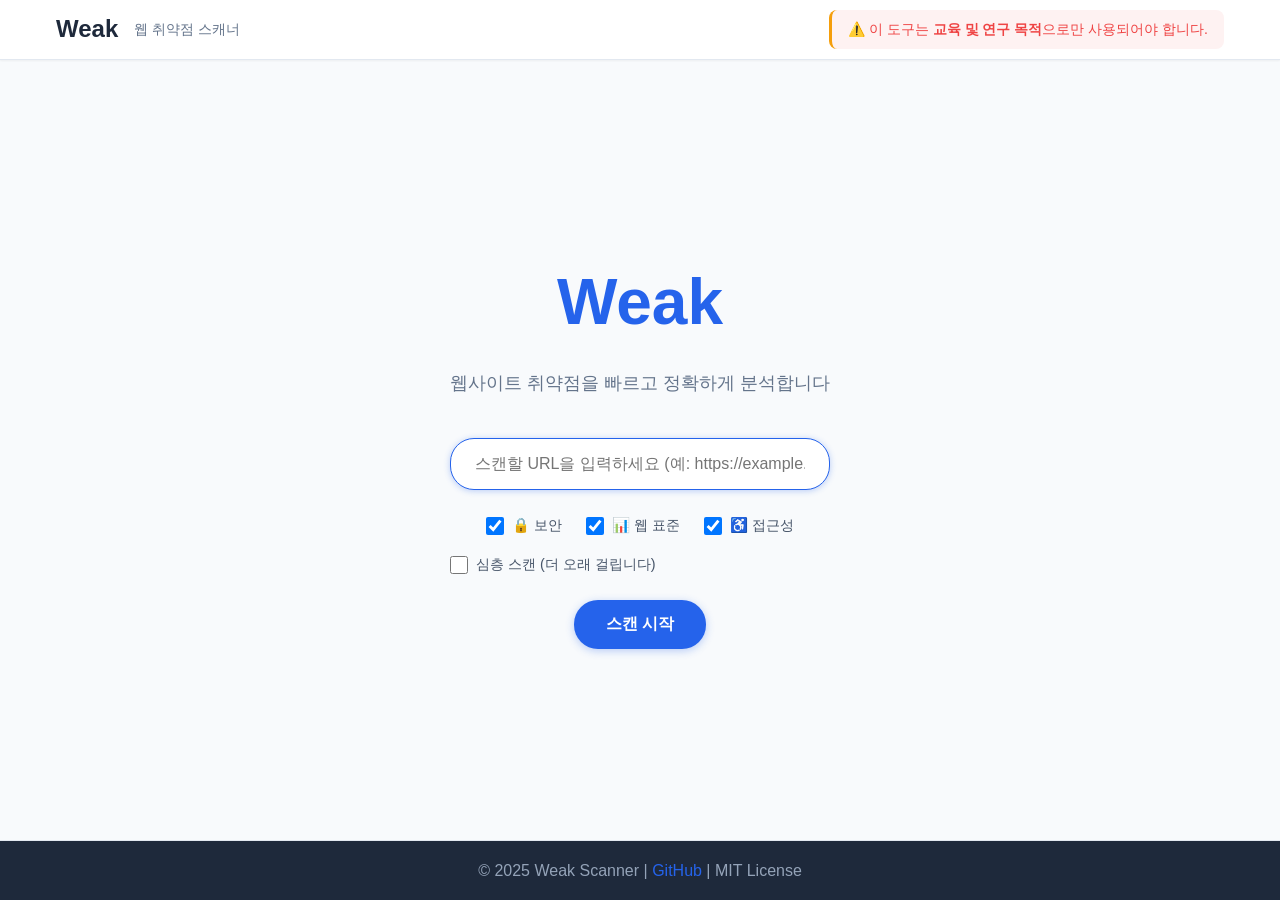
==== templates/scanner/input.html @ f23d71c1 "feat: SPA를 2개 독립 페이지로 분리 - 메인 페이지 (/) : URL 입력 및 스캔 옵션 설정 - 결과 페이지 (/{UUID}/) : 스캔 결과 표시 (진행중/완료) - " ====
<!DOCTYPE html>
<html lang="ko">
<head>
    <meta charset="UTF-8">
    <meta name="viewport" content="width=device-width, initial-scale=1.0">
    <meta name="description" content="Weak - 웹 취약점 스캐너. URL을 입력하여 보안, 웹 표준, 접근성을 분석합니다.">
    <title>Weak - 웹 취약점 스캐너</title>

    <!-- CSS -->
    <link rel="stylesheet" href="/static/css/base.css">
    <link rel="stylesheet" href="/static/css/scanner.css">
    <link rel="stylesheet" href="/static/css/wizard.css">
</head>
<body>
    <!-- Header -->
    <header class="header">
        <div class="container header-container">
            <div class="header-left">
                <h1 class="logo">Weak</h1>
                <p class="tagline">웹 취약점 스캐너</p>
            </div>
            <div class="header-right">
                <div class="header-notice">
                    ⚠️ 이 도구는 <strong>교육 및 연구 목적</strong>으로만 사용되어야 합니다.
                </div>
            </div>
        </div>
    </header>

    <!-- Main Content -->
    <main class="main">
        <div class="step1-container">
            <div class="step1-logo">Weak</div>
            <div class="step1-tagline">웹사이트 취약점을 빠르고 정확하게 분석합니다</div>

            <form id="scanForm" class="step1-form">
                <input
                    type="url"
                    id="urlInput"
                    name="url"
                    placeholder="스캔할 URL을 입력하세요 (예: https://example.com)"
                    required
                    pattern="https?://.+"
                    class="step1-url-input"
                >

                <div class="step1-options">
                    <label class="step1-checkbox">
                        <input type="checkbox" name="scan_types" value="security" checked>
                        <span>🔒 보안</span>
                    </label>
                    <label class="step1-checkbox">
                        <input type="checkbox" name="scan_types" value="standards" checked>
                        <span>📊 웹 표준</span>
                    </label>
                    <label class="step1-checkbox">
                        <input type="checkbox" name="scan_types" value="accessibility" checked>
                        <span>♿ 접근성</span>
                    </label>
                </div>

                <div class="step1-advanced">
                    <label class="step1-checkbox">
                        <input type="checkbox" name="deep_scan" id="deepScan">
                        <span>심층 스캔 (더 오래 걸립니다)</span>
                    </label>
                </div>

                <button type="submit" class="step1-submit" id="scanBtn">
                    스캔 시작
                </button>
            </form>

            <!-- Loading overlay -->
            <div id="loadingOverlay" class="loading-overlay" style="display: none;">
                <div class="loading-spinner"></div>
                <div class="loading-text">스캔을 시작하고 있습니다...</div>
            </div>
        </div>
    </main>

    <!-- Footer -->
    <footer class="footer">
        <div class="container">
            <p>&copy; 2025 Weak Scanner | <a href="https://github.com/opJay/weak" target="_blank">GitHub</a> | MIT License</p>
        </div>
    </footer>

    <!-- JavaScript -->
    <script src="/static/js/input.js"></script>
</body>
</html>
---- static/css/base.css ----
/* Reset and Base Styles */
* {
    margin: 0;
    padding: 0;
    box-sizing: border-box;
}

:root {
    /* Colors */
    --primary-color: #2563eb;
    --primary-hover: #1d4ed8;
    --secondary-color: #64748b;
    --success-color: #22c55e;
    --warning-color: #f59e0b;
    --danger-color: #ef4444;
    --info-color: #3b82f6;

    /* Backgrounds */
    --bg-primary: #ffffff;
    --bg-secondary: #f8fafc;
    --bg-card: #ffffff;
    --bg-hover: #f1f5f9;

    /* Text */
    --text-primary: #0f172a;
    --text-secondary: #475569;
    --text-muted: #94a3b8;

    /* Borders */
    --border-color: #e2e8f0;
    --border-radius: 8px;
    --border-radius-lg: 12px;

    /* Shadows */
    --shadow-sm: 0 1px 2px 0 rgba(0, 0, 0, 0.05);
    --shadow-md: 0 4px 6px -1px rgba(0, 0, 0, 0.1);
    --shadow-lg: 0 10px 15px -3px rgba(0, 0, 0, 0.1);

    /* Spacing */
    --spacing-xs: 0.5rem;
    --spacing-sm: 1rem;
    --spacing-md: 1.5rem;
    --spacing-lg: 2rem;
    --spacing-xl: 3rem;
}

body {
    font-family: -apple-system, BlinkMacSystemFont, 'Segoe UI', 'Roboto', 'Helvetica', 'Arial', sans-serif;
    line-height: 1.6;
    color: var(--text-primary);
    background-color: var(--bg-secondary);
    min-height: 100vh;
    display: flex;
    flex-direction: column;
}

/* Container */
.container {
    max-width: 1200px;
    margin: 0 auto;
    padding: 0 var(--spacing-md);
}

/* Header */
.header {
    background-color: var(--bg-primary);
    border-bottom: 1px solid var(--border-color);
    height: 60px;
    box-shadow: var(--shadow-sm);
    display: flex;
    align-items: center;
}

.header-container {
    display: flex;
    justify-content: space-between;
    align-items: center;
    width: 100%;
    height: 100%;
}

.header-left {
    display: flex;
    align-items: center;
    gap: var(--spacing-md);
}

.logo {
    font-size: 1.5rem;
    font-weight: 700;
    color: var(--primary-color);
    margin: 0;
}

.tagline {
    color: var(--text-secondary);
    font-size: 0.875rem;
    margin: 0;
}

.header-right {
    display: flex;
    align-items: center;
}

.header-notice {
    background-color: #fef3c7;
    color: #92400e;
    padding: 0.5rem 1rem;
    border-radius: var(--border-radius);
    font-size: 0.875rem;
    border-left: 3px solid var(--warning-color);
    white-space: nowrap;
}

/* Main */
.main {
    flex: 1;
}

/* Card */
.card {
    background-color: var(--bg-card);
    border-radius: var(--border-radius-lg);
    padding: var(--spacing-lg);
    box-shadow: var(--shadow-md);
    margin-bottom: var(--spacing-lg);
}

.card h2 {
    font-size: 1.5rem;
    margin-bottom: var(--spacing-md);
    color: var(--text-primary);
}

/* Notice */
.notice {
    padding: var(--spacing-md);
    border-radius: var(--border-radius);
    margin-bottom: var(--spacing-lg);
    border-left: 4px solid;
}

.notice h3 {
    margin-bottom: var(--spacing-sm);
    font-size: 1.1rem;
}

.warning-notice {
    background-color: #fef3c7;
    border-color: var(--warning-color);
    color: #92400e;
}

/* Buttons */
.btn {
    display: inline-block;
    padding: 0.75rem 1.5rem;
    font-size: 1rem;
    font-weight: 600;
    text-align: center;
    text-decoration: none;
    border: none;
    border-radius: var(--border-radius);
    cursor: pointer;
    transition: all 0.2s ease;
    font-family: inherit;
}

.btn:disabled {
    opacity: 0.6;
    cursor: not-allowed;
}

.btn-primary {
    background-color: var(--primary-color);
    color: white;
}

.btn-primary:hover:not(:disabled) {
    background-color: var(--primary-hover);
    transform: translateY(-1px);
    box-shadow: var(--shadow-md);
}

.btn-secondary {
    background-color: var(--secondary-color);
    color: white;
}

.btn-secondary:hover:not(:disabled) {
    background-color: #475569;
    transform: translateY(-1px);
}

/* Badge */
.badge {
    display: inline-block;
    padding: 0.25rem 0.75rem;
    font-size: 0.875rem;
    font-weight: 600;
    border-radius: 9999px;
    text-transform: uppercase;
}

.badge-success {
    background-color: #d1fae5;
    color: #065f46;
}

.badge-warning {
    background-color: #fed7aa;
    color: #92400e;
}

.badge-danger {
    background-color: #fee2e2;
    color: #991b1b;
}

.badge-info {
    background-color: #dbeafe;
    color: #1e40af;
}

/* Footer */
.footer {
    background-color: var(--bg-primary);
    border-top: 1px solid var(--border-color);
    padding: var(--spacing-lg) 0;
    text-align: center;
    color: var(--text-secondary);
    margin-top: auto;
}

.footer p {
    margin: var(--spacing-xs) 0;
}

.footer a {
    color: var(--primary-color);
    text-decoration: none;
}

.footer a:hover {
    text-decoration: underline;
}

/* Utility Classes */
.text-center {
    text-align: center;
}

.text-muted {
    color: var(--text-muted);
}

.mt-1 { margin-top: var(--spacing-xs); }
.mt-2 { margin-top: var(--spacing-sm); }
.mt-3 { margin-top: var(--spacing-md); }
.mt-4 { margin-top: var(--spacing-lg); }

.mb-1 { margin-bottom: var(--spacing-xs); }
.mb-2 { margin-bottom: var(--spacing-sm); }
.mb-3 { margin-bottom: var(--spacing-md); }
.mb-4 { margin-bottom: var(--spacing-lg); }

/* Responsive */
@media (max-width: 768px) {
    .container {
        padding: 0 var(--spacing-sm);
    }

    .header {
        height: auto;
        min-height: 60px;
        padding: var(--spacing-sm) 0;
    }

    .header-container {
        flex-direction: column;
        align-items: flex-start;
        gap: var(--spacing-xs);
    }

    .header-left {
        gap: var(--spacing-sm);
    }

    .logo {
        font-size: 1.25rem;
    }

    .tagline {
        font-size: 0.75rem;
    }

    .header-right {
        width: 100%;
    }

    .header-notice {
        width: 100%;
        font-size: 0.75rem;
        padding: 0.375rem 0.75rem;
        white-space: normal;
    }

    .card {
        padding: var(--spacing-md);
    }
}
---- static/css/scanner.css ----
/* Scanner Specific Styles */

/* Scan Form */
.scan-form {
    max-width: 600px;
}

.form-group {
    margin-bottom: var(--spacing-md);
}

.form-group label {
    display: block;
    margin-bottom: var(--spacing-xs);
    font-weight: 600;
    color: var(--text-primary);
}

.form-group input[type="url"],
.form-group input[type="text"] {
    width: 100%;
    padding: 0.75rem 1rem;
    font-size: 1rem;
    border: 2px solid var(--border-color);
    border-radius: var(--border-radius);
    transition: border-color 0.2s ease;
    font-family: inherit;
}

.form-group input:focus {
    outline: none;
    border-color: var(--primary-color);
}

.checkbox-group {
    display: flex;
    flex-direction: column;
    gap: var(--spacing-xs);
}

.checkbox-label {
    display: flex;
    align-items: center;
    cursor: pointer;
    padding: var(--spacing-xs);
    border-radius: var(--border-radius);
    transition: background-color 0.2s ease;
}

.checkbox-label:hover {
    background-color: var(--bg-hover);
}

.checkbox-label input[type="checkbox"] {
    width: 1.25rem;
    height: 1.25rem;
    margin-right: var(--spacing-xs);
    cursor: pointer;
}

.checkbox-label span {
    font-size: 0.95rem;
}

/* Progress Section */
.progress-bar {
    width: 100%;
    height: 24px;
    background-color: var(--bg-secondary);
    border-radius: 12px;
    overflow: hidden;
    margin-bottom: var(--spacing-sm);
}

.progress-fill {
    height: 100%;
    background: linear-gradient(90deg, var(--primary-color), var(--info-color));
    transition: width 0.5s ease;
    display: flex;
    align-items: center;
    justify-content: flex-end;
    padding-right: var(--spacing-xs);
    color: white;
    font-weight: 600;
    font-size: 0.875rem;
}

.progress-text {
    text-align: center;
    font-size: 1.25rem;
    font-weight: 600;
    color: var(--primary-color);
    margin-bottom: var(--spacing-sm);
}

.scan-status {
    text-align: center;
    color: var(--text-secondary);
    font-style: italic;
}

/* Results Section */
.results-summary {
    background-color: var(--bg-secondary);
    padding: var(--spacing-md);
    border-radius: var(--border-radius);
    margin-bottom: var(--spacing-lg);
}

.summary-item {
    display: flex;
    margin-bottom: var(--spacing-xs);
}

.summary-item:last-child {
    margin-bottom: 0;
}

.summary-item .label {
    font-weight: 600;
    margin-right: var(--spacing-xs);
    color: var(--text-secondary);
    min-width: 100px;
}

.summary-item .value {
    color: var(--text-primary);
    word-break: break-all;
}

/* Tabs */
.tabs {
    display: flex;
    gap: var(--spacing-xs);
    border-bottom: 2px solid var(--border-color);
    margin-bottom: var(--spacing-lg);
    overflow-x: auto;
}

.tab-btn {
    padding: var(--spacing-sm) var(--spacing-md);
    background: none;
    border: none;
    font-size: 1rem;
    font-weight: 600;
    color: var(--text-secondary);
    cursor: pointer;
    border-bottom: 3px solid transparent;
    margin-bottom: -2px;
    transition: all 0.2s ease;
    white-space: nowrap;
}

.tab-btn:hover {
    color: var(--primary-color);
}

.tab-btn.active {
    color: var(--primary-color);
    border-bottom-color: var(--primary-color);
}

.tab-content {
    min-height: 300px;
}

.tab-pane {
    display: none;
}

.tab-pane.active {
    display: block;
}

/* Score Section */
.score-section {
    max-width: 400px;
    margin: 0 auto var(--spacing-lg);
    padding: var(--spacing-lg);
}

/* Details Section */
.details-section {
    background-color: var(--bg-secondary);
    padding: var(--spacing-md);
    border-radius: var(--border-radius);
}

.detail-item {
    padding: var(--spacing-sm);
    border-bottom: 1px solid var(--border-color);
}

.detail-item:last-child {
    border-bottom: none;
}

.detail-header {
    display: flex;
    justify-content: space-between;
    align-items: center;
    margin-bottom: var(--spacing-xs);
}

.detail-title {
    font-weight: 600;
    color: var(--text-primary);
}

.detail-description {
    color: var(--text-secondary);
    font-size: 0.9rem;
    margin-bottom: var(--spacing-xs);
}

.detail-recommendation {
    background-color: #e0f2fe;
    padding: var(--spacing-xs) var(--spacing-sm);
    border-radius: var(--border-radius);
    font-size: 0.9rem;
    color: #075985;
    margin-top: var(--spacing-xs);
}

/* Vulnerabilities List */
.vulnerabilities-list {
    display: flex;
    flex-direction: column;
    gap: var(--spacing-md);
}

.vulnerability-card {
    border: 1px solid var(--border-color);
    border-radius: var(--border-radius);
    padding: var(--spacing-md);
    transition: box-shadow 0.2s ease;
}

.vulnerability-card:hover {
    box-shadow: var(--shadow-md);
}

.vulnerability-header {
    display: flex;
    justify-content: space-between;
    align-items: start;
    margin-bottom: var(--spacing-sm);
}

.vulnerability-title {
    font-size: 1.1rem;
    font-weight: 600;
    color: var(--text-primary);
    flex: 1;
}

.vulnerability-severity {
    margin-left: var(--spacing-sm);
}

.vulnerability-severity.critical {
    background-color: #fee2e2;
    color: #991b1b;
}

.vulnerability-severity.high {
    background-color: #fed7aa;
    color: #92400e;
}

.vulnerability-severity.medium {
    background-color: #fef3c7;
    color: #78350f;
}

.vulnerability-severity.low {
    background-color: #dbeafe;
    color: #1e40af;
}

.vulnerability-meta {
    display: flex;
    gap: var(--spacing-md);
    margin-bottom: var(--spacing-sm);
    flex-wrap: wrap;
}

.vulnerability-meta-item {
    font-size: 0.9rem;
    color: var(--text-secondary);
}

.vulnerability-meta-item strong {
    color: var(--text-primary);
}

.vulnerability-description {
    margin-bottom: var(--spacing-sm);
    color: var(--text-primary);
}

.vulnerability-affected {
    background-color: var(--bg-secondary);
    padding: var(--spacing-xs) var(--spacing-sm);
    border-radius: var(--border-radius);
    font-size: 0.9rem;
    color: var(--text-secondary);
    margin-bottom: var(--spacing-sm);
    word-break: break-all;
}

.vulnerability-evidence {
    background-color: #1e293b;
    color: #e2e8f0;
    padding: var(--spacing-sm);
    border-radius: var(--border-radius);
    font-family: 'Courier New', monospace;
    font-size: 0.85rem;
    overflow-x: auto;
    margin-bottom: var(--spacing-sm);
}

.vulnerability-recommendation {
    background-color: #d1fae5;
    padding: var(--spacing-sm);
    border-radius: var(--border-radius);
    font-size: 0.9rem;
    color: #065f46;
}

.no-vulnerabilities {
    text-align: center;
    padding: var(--spacing-xl);
    color: var(--text-muted);
}

.no-vulnerabilities-icon {
    font-size: 3rem;
    margin-bottom: var(--spacing-md);
}

/* Security Headers List */
.headers-list {
    display: flex;
    flex-direction: column;
    gap: var(--spacing-sm);
}

.header-item {
    display: flex;
    justify-content: space-between;
    align-items: center;
    padding: var(--spacing-sm);
    background-color: var(--bg-primary);
    border-radius: var(--border-radius);
}

.header-name {
    font-weight: 600;
    color: var(--text-primary);
}

.header-status {
    display: flex;
    align-items: center;
    gap: var(--spacing-xs);
}

.status-icon {
    width: 20px;
    height: 20px;
    border-radius: 50%;
}

.status-icon.present {
    background-color: var(--success-color);
}

.status-icon.missing {
    background-color: var(--danger-color);
}

/* SEO Issues */
.seo-issues {
    display: flex;
    flex-direction: column;
    gap: var(--spacing-sm);
}

.seo-issue {
    display: flex;
    align-items: start;
    padding: var(--spacing-sm);
    background-color: var(--bg-primary);
    border-radius: var(--border-radius);
    border-left: 4px solid;
}

.seo-issue.high {
    border-color: var(--danger-color);
}

.seo-issue.medium {
    border-color: var(--warning-color);
}

.seo-issue.low {
    border-color: var(--info-color);
}

.seo-issue-message {
    flex: 1;
}

/* Loading Spinner */
.spinner {
    display: inline-block;
    width: 20px;
    height: 20px;
    border: 3px solid rgba(255, 255, 255, 0.3);
    border-radius: 50%;
    border-top-color: white;
    animation: spin 0.8s linear infinite;
}

@keyframes spin {
    to { transform: rotate(360deg); }
}

/* Responsive */
@media (max-width: 768px) {
    .tabs {
        gap: 0;
    }

    .tab-btn {
        padding: var(--spacing-sm);
        font-size: 0.9rem;
    }

    .vulnerability-header {
        flex-direction: column;
        gap: var(--spacing-xs);
    }

    .vulnerability-severity {
        margin-left: 0;
    }

    .score-section {
        padding: var(--spacing-sm);
    }
}

/* Detailed Test Results Styles */
.step3-test-item {
    border: 1px solid var(--border-color);
    border-radius: var(--border-radius);
    overflow: hidden;
    background-color: var(--bg-primary);
}

.step3-test-header {
    display: flex;
    align-items: center;
    padding: var(--spacing-xs);
    cursor: pointer;
    transition: background-color 0.2s ease;
}

.step3-test-header:hover {
    background-color: var(--bg-hover);
}

/* Test item inner elements */
.step3-test-status {
    display: flex;
    align-items: center;
    justify-content: center;
    width: 24px;
    height: 24px;
    margin-right: 1rem;
    font-size: 1.125rem;
}

.step3-test-name {
    flex: 1;
    font-size: 0.95rem;
    font-weight: 500;
    color: var(--text-primary);
    text-align: left;
}

.step3-test-result {
    display: flex;
    align-items: center;
    gap: 0.5rem;
    font-size: 0.875rem;
}

.step3-test-badge {
    padding: 0.25rem 0.75rem;
    border-radius: 12px;
    font-weight: 600;
    font-size: 0.75rem;
}

.step3-test-badge.pass {
    background: #d1fae5;
    color: #065f46;
}

.step3-test-badge.warning {
    background: #fed7aa;
    color: #92400e;
}

.step3-test-badge.fail {
    background: #fee2e2;
    color: #991b1b;
}

.step3-test-badge.info {
    background: #dbeafe;
    color: #1e40af;
}

.step3-expand-icon {
    display: inline-block;
    margin-left: 0.5rem;
    font-size: 0.75rem;
    color: var(--text-secondary);
    transition: transform 0.2s ease;
}

.step3-test-details {
    background-color: var(--bg-secondary);
    border-top: 1px solid var(--border-color);
}

.step3-details-content {
    padding: var(--spacing-xs);
}

.step3-detail-item {
    padding: var(--spacing-sm);
    background-color: var(--bg-primary);
    border-radius: var(--border-radius);
    margin-bottom: var(--spacing-xs);
    border: 1px solid var(--border-color);
}

.step3-detail-item:last-child {
    margin-bottom: 0;
}

.step3-detail-header {
    display: flex;
    align-items: center;
    gap: var(--spacing-xs);
    flex-wrap: wrap;
}

.step3-severity-badge {
    padding: 2px 8px;
    border-radius: 4px;
    font-size: 0.75rem;
    font-weight: 600;
    text-transform: uppercase;
}

.step3-severity-badge.critical {
    background-color: #fee2e2;
    color: #dc2626;
}

.step3-severity-badge.high {
    background-color: #fed7aa;
    color: #ea580c;
}

.step3-severity-badge.medium {
    background-color: #fef3c7;
    color: #d97706;
}

.step3-severity-badge.low {
    background-color: #dbeafe;
    color: #2563eb;
}

.step3-severity-badge.info {
    background-color: #e0e7ff;
    color: #6366f1;
}

.step3-severity-badge.success {
    background-color: #d1fae5;
    color: #059669;
}

.step3-wcag-badge {
    padding: 2px 6px;
    background-color: #f3f4f6;
    color: #4b5563;
    border-radius: 3px;
    font-size: 0.7rem;
    font-weight: 500;
}

.step3-detail-desc {
    color: var(--text-primary);
    margin-top: var(--spacing-xs);
    line-height: 1.5;
    text-align: left;
}

.step3-detail-location {
    font-size: 0.875rem;
    color: var(--text-secondary);
    margin-bottom: var(--spacing-xs);
}

.step3-detail-location code {
    background-color: var(--bg-hover);
    padding: 2px 6px;
    border-radius: 3px;
    font-family: 'Courier New', monospace;
    font-size: 0.85rem;
}

.step3-detail-param {
    font-size: 0.875rem;
    color: var(--text-secondary);
    margin-bottom: var(--spacing-xs);
}

.step3-detail-param code {
    background-color: #fee2e2;
    color: #dc2626;
    padding: 2px 6px;
    border-radius: 3px;
    font-family: 'Courier New', monospace;
}

.step3-detail-evidence {
    background-color: #1e293b;
    color: #e2e8f0;
    padding: var(--spacing-sm);
    border-radius: var(--border-radius);
    margin-bottom: var(--spacing-sm);
    overflow-x: auto;
}

.step3-detail-evidence code {
    font-family: 'Courier New', monospace;
    font-size: 0.85rem;
    white-space: pre-wrap;
    word-break: break-all;
}

.step3-detail-evidence pre {
    margin: 0;
}

.step3-detail-recommendation {
    background-color: #f0fdf4;
    padding: var(--spacing-sm);
    border-radius: var(--border-radius);
    font-size: 0.9rem;
    color: #14532d;
    text-align: left;
}

.step3-detail-recommendation strong {
    color: #166534;
    display: block;
    margin-bottom: var(--spacing-xs);
}

.step3-detail-recommendation code {
    background-color: #bbf7d0;
    color: #14532d;
    padding: 2px 6px;
    border-radius: 3px;
    font-family: 'Courier New', monospace;
    font-size: 0.85rem;
}

.step3-detail-success {
    background-color: #f0fdf4;
}

.step3-detail-info {
    background-color: #f0f9ff;
}

/* Responsive adjustments for details */
@media (max-width: 768px) {
    .step3-detail-header {
        flex-direction: column;
        align-items: flex-start;
        gap: var(--spacing-xs);
    }

    .step3-severity-badge {
        font-size: 0.7rem;
    }

    .step3-detail-evidence {
        padding: var(--spacing-xs);
        font-size: 0.8rem;
    }

    .step3-detail-recommendation {
        padding: var(--spacing-xs);
        font-size: 0.85rem;
    }
}
---- static/css/wizard.css ----
/**
 * Weak Scanner - Wizard Style
 * Three-step wizard interface styles
 */

/* Global Styles */
* {
    margin: 0;
    padding: 0;
    box-sizing: border-box;
}

body {
    font-family: -apple-system, BlinkMacSystemFont, 'Segoe UI', 'Roboto', 'Oxygen', 'Ubuntu', 'Cantarell', 'Fira Sans', 'Droid Sans', 'Helvetica Neue', sans-serif;
    background: #f8fafc;
    color: #334155;
    line-height: 1.6;
}

/* Container */
.container {
    max-width: 1200px;
    margin: 0 auto;
    padding: 0 1rem;
}

/* Header */
.header {
    background: white;
    border-bottom: 1px solid #e2e8f0;
    padding: 1rem 0;
}

.header-container {
    display: flex;
    justify-content: space-between;
    align-items: center;
}

.header-left {
    display: flex;
    align-items: center;
    gap: 1rem;
}

.header-left .logo {
    font-size: 1.5rem;
    font-weight: 700;
    color: #1e293b;
    text-decoration: none;
    margin: 0;
}

.header-left .tagline {
    font-size: 0.875rem;
    color: #64748b;
    margin: 0;
}

.header-right {
    display: flex;
    align-items: center;
}

.header-notice {
    font-size: 0.875rem;
    color: #ef4444;
    background: #fef2f2;
    padding: 0.5rem 1rem;
    border-radius: 8px;
}

.logo {
    font-size: 1.5rem;
    font-weight: 700;
    color: #1e293b;
    text-decoration: none;
    display: flex;
    align-items: center;
    gap: 0.5rem;
}

.logo-icon {
    font-size: 1.75rem;
}

/* Main Content */
.main {
    min-height: calc(100vh - 140px - 60px); /* header 140px, footer 60px */
    display: flex;
    align-items: center;
    justify-content: center;
    padding: 2rem 0;
}

.main-content {
    min-height: calc(100vh - 140px - 60px); /* header 140px, footer 60px */
    padding: 2rem 0;
}

/* Footer */
.footer {
    background: #1e293b;
    color: #94a3b8;
    text-align: center;
    padding: 1rem 0;
    height: 60px;
    display: flex;
    align-items: center;
    justify-content: center;
}

/* Step 1 - Scan Form (Google-style Center Layout) */
.step1-container {
    display: flex;
    flex-direction: column;
    align-items: center;
    justify-content: center;
    min-height: 60vh;
    padding: 2rem 1rem;
}

.step1-logo {
    font-size: 4rem;
    font-weight: 700;
    color: #2563eb;
    margin-bottom: 1rem;
    text-align: center;
}

.step1-tagline {
    font-size: 1.125rem;
    color: #64748b;
    margin-bottom: 2.5rem;
    text-align: center;
}

.step1-form {
    width: 100%;
    max-width: 600px;
}

.step1-form-box {
    background: white;
    border-radius: 16px;
    padding: 3rem;
    box-shadow: 0 10px 40px rgba(0, 0, 0, 0.08);
    width: 100%;
    max-width: 500px;
}

.step1-title {
    font-size: 1.875rem;
    font-weight: 700;
    color: #1e293b;
    text-align: center;
    margin-bottom: 0.5rem;
}

.step1-subtitle {
    font-size: 1rem;
    color: #64748b;
    text-align: center;
    margin-bottom: 2rem;
}

.step1-url-input {
    width: 100%;
    padding: 1rem 1.5rem;
    font-size: 1rem;
    border: 1px solid #e2e8f0;
    border-radius: 24px;
    outline: none;
    transition: all 0.3s;
    box-shadow: 0 1px 6px rgba(0, 0, 0, 0.1);
}

.step1-url-input:focus {
    border-color: #2563eb;
    box-shadow: 0 1px 6px rgba(37, 99, 235, 0.3);
}

.step1-options {
    display: flex;
    justify-content: center;
    gap: 1.5rem;
    margin-top: 1.5rem;
    flex-wrap: wrap;
}

.step1-checkbox {
    display: flex;
    align-items: center;
    gap: 0.5rem;
    font-size: 0.9rem;
    color: #475569;
    cursor: pointer;
}

.step1-checkbox input[type="checkbox"] {
    width: 18px;
    height: 18px;
    cursor: pointer;
}

.step1-advanced {
    text-align: center;
    margin-top: 1rem;
}

.step1-submit {
    margin-top: 1.5rem;
    padding: 0.875rem 2rem;
    font-size: 1rem;
    font-weight: 600;
    color: white;
    background: #2563eb;
    border: none;
    border-radius: 24px;
    cursor: pointer;
    transition: all 0.3s;
    box-shadow: 0 2px 8px rgba(37, 99, 235, 0.3);
    display: block;
    margin-left: auto;
    margin-right: auto;
}

.step1-submit:hover {
    background: #1d4ed8;
    box-shadow: 0 4px 12px rgba(37, 99, 235, 0.4);
}

.step1-submit:disabled {
    background: #94a3b8;
    cursor: not-allowed;
    box-shadow: none;
}

.step1-scan-btn {
    width: 100%;
    padding: 1rem;
    font-size: 1.125rem;
    font-weight: 600;
    color: white;
    background: linear-gradient(135deg, #3b82f6 0%, #2563eb 100%);
    border: none;
    border-radius: 12px;
    cursor: pointer;
    transition: all 0.3s;
    box-shadow: 0 4px 14px rgba(59, 130, 246, 0.25);
}

.step1-scan-btn:hover:not(:disabled) {
    transform: translateY(-2px);
    box-shadow: 0 6px 20px rgba(59, 130, 246, 0.35);
}

.step1-scan-btn:disabled {
    opacity: 0.5;
    cursor: not-allowed;
}

/* Step 2 - Progress (Center Layout) */
.step2-container {
    display: flex;
    flex-direction: column;
    align-items: center;
    justify-content: center;
    min-height: 60vh;
    padding: 2rem 1rem;
}

.step2-title {
    font-size: 1.5rem;
    font-weight: 600;
    color: #1e293b;
    margin-bottom: 2rem;
    text-align: center;
}

.step2-progress-container {
    width: 100%;
    max-width: 500px;
    margin-bottom: 2rem;
}

.step2-progress-box {
    width: 100%;
    max-width: 500px;
}

.step2-progress-bar {
    width: 100%;
    height: 8px;
    background: #e2e8f0;
    border-radius: 4px;
    overflow: hidden;
    margin-bottom: 0.5rem;
}

.step2-progress-fill {
    height: 100%;
    background: linear-gradient(90deg, #2563eb, #3b82f6);
    transition: width 0.5s cubic-bezier(0.4, 0, 0.2, 1);
}

.step2-progress-text {
    text-align: center;
    font-size: 0.875rem;
    color: #64748b;
}

.step2-current-step {
    margin-top: 2rem;
    text-align: center;
}

.step2-loading-animation {
    display: flex;
    flex-direction: column;
    align-items: center;
    margin-top: 3rem;
}

.step2-step-icon {
    font-size: 3rem;
    margin-bottom: 1rem;
    animation: pulse 1.5s ease-in-out infinite;
}

.step2-step-title {
    font-size: 1.25rem;
    font-weight: 600;
    color: #2563eb;
    margin-bottom: 0.5rem;
}

.step2-step-desc {
    font-size: 0.9rem;
    color: #64748b;
    text-align: center;
}

@keyframes pulse {
    0%, 100% {
        transform: scale(1);
        opacity: 1;
    }
    50% {
        transform: scale(1.1);
        opacity: 0.8;
    }
}

/* Step 3 - Results (Center Layout) */
.step3-container {
    display: flex;
    flex-direction: column;
    align-items: center;
    justify-content: center;
    min-height: 60vh;
    padding: 1rem;
}

.step3-content {
    width: 100%;
    max-width: 600px;
    text-align: center;
}

.step3-score {
    font-size: 5rem;
    font-weight: 700;
    margin-bottom: 0.5rem;
    background: linear-gradient(135deg, #667eea 0%, #764ba2 100%);
    -webkit-background-clip: text;
    -webkit-text-fill-color: transparent;
    background-clip: text;
}

.step3-score.high {
    background: linear-gradient(135deg, #10b981 0%, #059669 100%);
    -webkit-background-clip: text;
    -webkit-text-fill-color: transparent;
}

.step3-score.medium {
    background: linear-gradient(135deg, #f59e0b 0%, #d97706 100%);
    -webkit-background-clip: text;
    -webkit-text-fill-color: transparent;
}

.step3-score.low {
    background: linear-gradient(135deg, #ef4444 0%, #dc2626 100%);
    -webkit-background-clip: text;
    -webkit-text-fill-color: transparent;
}

.step3-risk-level {
    font-size: 1.5rem;
    font-weight: 600;
    color: #475569;
    margin-bottom: 2rem;
}

.step3-summary-cards {
    display: grid;
    grid-template-columns: repeat(3, 1fr);
    gap: 1rem;
}

.step3-summary-card {
    background: white;
    border-radius: 12px;
    padding: 1.5rem;
    box-shadow: 0 1px 3px rgba(0, 0, 0, 0.1);
    transition: all 0.3s;
}

.step3-summary-card:hover {
    box-shadow: 0 4px 12px rgba(0, 0, 0, 0.15);
    transform: translateY(-2px);
}

.step3-card-icon {
    font-size: 2rem;
    margin-bottom: 0.5rem;
}

.step3-card-title {
    font-size: 0.875rem;
    color: #64748b;
    margin-bottom: 0.25rem;
}

.step3-card-value {
    font-size: 1.5rem;
    font-weight: 700;
    color: #1e293b;
}

.step3-vulnerabilities {
    background: white;
    border-radius: 12px;
    padding: 1.5rem;
    margin-bottom: 2rem;
    box-shadow: 0 1px 3px rgba(0, 0, 0, 0.1);
    text-align: left;
}

.step3-vuln-title {
    font-size: 1.125rem;
    font-weight: 600;
    color: #1e293b;
    margin-bottom: 1rem;
    text-align: center;
}

.step3-vuln-item {
    display: flex;
    align-items: center;
    padding: 0.75rem;
    margin-bottom: 0.5rem;
    border-radius: 8px;
    background: #f8fafc;
    transition: all 0.3s;
}

.step3-vuln-item:hover {
    background: #f1f5f9;
}

.step3-vuln-severity {
    display: inline-block;
    padding: 0.25rem 0.5rem;
    border-radius: 4px;
    font-size: 0.75rem;
    font-weight: 600;
    margin-right: 1rem;
    min-width: 60px;
    text-align: center;
}

.step3-vuln-severity.critical {
    background: #fee2e2;
    color: #dc2626;
}

.step3-vuln-severity.high {
    background: #fed7aa;
    color: #ea580c;
}

.step3-vuln-severity.medium {
    background: #fef3c7;
    color: #d97706;
}

.step3-vuln-severity.low {
    background: #dbeafe;
    color: #2563eb;
}

.step3-vuln-text {
    flex: 1;
    font-size: 0.9rem;
    color: #475569;
}

/* Detailed Test Results Styles */
.step3-details-section {
    margin-top: 1rem;
}

.step3-detail-card {
    background: white;
    border-radius: 12px;
    padding: 1.5rem;
    margin-bottom: 1.5rem;
    box-shadow: 0 1px 3px rgba(0, 0, 0, 0.1);
}

.step3-detail-title {
    font-size: 1.25rem;
    font-weight: 600;
    color: #1e293b;
    margin-bottom: 1rem;
}

.step3-test-list {
    display: flex;
    flex-direction: column;
    gap: 0.5rem;
}

/* Step3 test item styles moved to scanner.css to avoid conflicts */

.step3-test-issues {
    font-size: 0.875rem;
    color: #64748b;
    margin-left: 2.5rem;
    margin-top: 0.5rem;
    padding-left: 1rem;
    border-left: 2px solid #e2e8f0;
    display: flex;
    flex-direction: column;
    align-items: baseline;
}

.step3-test-issue-item {
    margin: 0.25rem 0;
}

.step3-actions {
    display: flex;
    gap: 1rem;
    justify-content: center;
}

.step3-btn {
    padding: 0.875rem 2rem;
    font-size: 1rem;
    font-weight: 600;
    border: none;
    border-radius: 24px;
    cursor: pointer;
    transition: all 0.3s;
}

.step3-btn-primary {
    color: white;
    background: #2563eb;
    box-shadow: 0 2px 8px rgba(37, 99, 235, 0.3);
}

.step3-btn-primary:hover {
    background: #1d4ed8;
    box-shadow: 0 4px 12px rgba(37, 99, 235, 0.4);
}

.step3-btn-secondary {
    color: #475569;
    background: white;
    border: 2px solid #e2e8f0;
}

.step3-btn-secondary:hover {
    background: #f8fafc;
    border-color: #cbd5e1;
}

/* Wizard Step Management */
/* Wizard step styles removed - no longer using SPA wizard pattern */
/* Pages now load independently */

@keyframes fadeIn {
    from {
        opacity: 0;
        transform: translateY(10px);
    }
    to {
        opacity: 1;
        transform: translateY(0);
    }
}

/* Responsive Design */
@media (max-width: 768px) {
    .step1-form-box {
        padding: 2rem;
    }

    .step1-title {
        font-size: 1.5rem;
    }

    .main-content {
        padding: 1rem 0;
    }

    .step2-loading-animation {
        gap: 1rem;
    }

    .step2-step-animation {
        flex-direction: column;
        gap: 0.75rem;
        align-items: center;
    }

    .step2-step-icon {
        font-size: 2.5rem;
    }

    .step3-score {
        font-size: 4rem;
    }

    .step3-summary-cards {
        grid-template-columns: 1fr;
    }

    .step3-actions {
        flex-direction: column;
        width: 100%;
    }

    .step3-btn {
        width: 100%;
    }
}
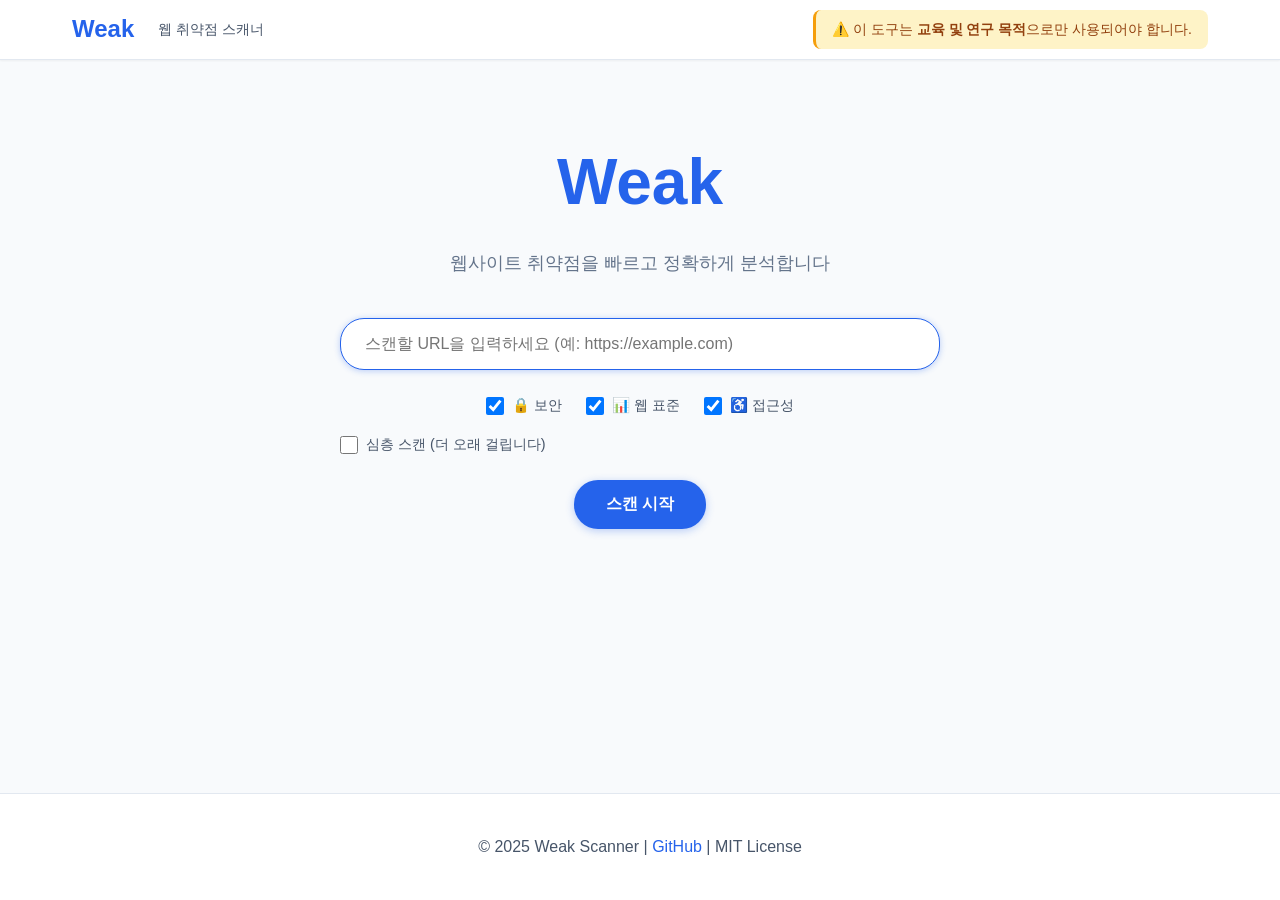
==== commit db35287e: "refactor: Static 파일 구조 전면 리팩토링 - CSS 파일 재구성 (3개 → 5개 파일로 분할)   - wizard.css → pages.css 이름 변경   - sc" ====
--- a/templates/scanner/input.html
+++ b/templates/scanner/input.html
@@ -8,8 +8,7 @@
 
     <!-- CSS -->
     <link rel="stylesheet" href="/static/css/base.css">
-    <link rel="stylesheet" href="/static/css/scanner.css">
-    <link rel="stylesheet" href="/static/css/wizard.css">
+    <link rel="stylesheet" href="/static/css/pages.css">
 </head>
 <body>
     <!-- Header -->
--- a/static/css/base.css
+++ b/static/css/base.css
@@ -52,6 +52,7 @@
     min-height: 100vh;
     display: flex;
     flex-direction: column;
+    overflow-x: hidden;  /* 가로 스크롤 방지 */
 }
 
 /* Container */
@@ -77,6 +78,8 @@
     align-items: center;
     width: 100%;
     height: 100%;
+    padding: 0 2rem;  /* 좌우 여백 추가 - 전체 화면 사용 시 필요 */
+    box-sizing: border-box;  /* padding 포함 크기 계산 */
 }
 
 .header-left {
@@ -116,6 +119,7 @@
 /* Main */
 .main {
     flex: 1;
+    width: 100%;  /* 전체 너비 명시 - 전체 화면 사용 */
 }
 
 /* Card */
--- a/static/css/pages.css
+++ b/static/css/pages.css
@@ -0,0 +1,317 @@
+/**
+ * pages.css
+ * ==================
+ * 페이지별 전용 스타일 (입력 페이지, 로딩 페이지)
+ *
+ * 주요 클래스:
+ * - .step1-*: 입력 페이지 스타일 (Google 스타일 중앙 정렬)
+ * - .step2-*: 로딩/진행 페이지 스타일
+ *
+ * 반응형:
+ * - 768px 이하: 모바일 최적화
+ */
+
+/* ===================================
+   Input Page Styles (Step 1)
+   Google-style Center Layout
+   =================================== */
+
+.step1-container {
+    display: flex;
+    flex-direction: column;
+    align-items: center;
+    justify-content: center;
+    min-height: 60vh;
+    padding: 2rem 1rem;
+}
+
+.step1-logo {
+    font-size: 4rem;
+    font-weight: 700;
+    color: #2563eb;
+    margin-bottom: 1rem;
+    text-align: center;
+}
+
+.step1-tagline {
+    font-size: 1.125rem;
+    color: #64748b;
+    margin-bottom: 2.5rem;
+    text-align: center;
+}
+
+.step1-form {
+    width: 100%;
+    max-width: 600px;
+}
+
+.step1-form-box {
+    background: white;
+    border-radius: 16px;
+    padding: 3rem;
+    box-shadow: 0 10px 40px rgba(0, 0, 0, 0.08);
+    width: 100%;
+    max-width: 500px;
+}
+
+.step1-title {
+    font-size: 1.875rem;
+    font-weight: 700;
+    color: #1e293b;
+    text-align: center;
+    margin-bottom: 0.5rem;
+}
+
+.step1-subtitle {
+    font-size: 1rem;
+    color: #64748b;
+    text-align: center;
+    margin-bottom: 2rem;
+}
+
+.step1-url-input {
+    width: 100%;
+    padding: 1rem 1.5rem;
+    font-size: 1rem;
+    border: 1px solid #e2e8f0;
+    border-radius: 24px;
+    outline: none;
+    transition: all 0.3s;
+    box-shadow: 0 1px 6px rgba(0, 0, 0, 0.1);
+}
+
+.step1-url-input:focus {
+    border-color: #2563eb;
+    box-shadow: 0 1px 6px rgba(37, 99, 235, 0.3);
+}
+
+.step1-options {
+    display: flex;
+    justify-content: center;
+    gap: 1.5rem;
+    margin-top: 1.5rem;
+    flex-wrap: wrap;
+}
+
+.step1-checkbox {
+    display: flex;
+    align-items: center;
+    gap: 0.5rem;
+    font-size: 0.9rem;
+    color: #475569;
+    cursor: pointer;
+}
+
+.step1-checkbox input[type="checkbox"] {
+    width: 18px;
+    height: 18px;
+    cursor: pointer;
+}
+
+.step1-advanced {
+    text-align: center;
+    margin-top: 1rem;
+}
+
+.step1-submit {
+    margin-top: 1.5rem;
+    padding: 0.875rem 2rem;
+    font-size: 1rem;
+    font-weight: 600;
+    color: white;
+    background: #2563eb;
+    border: none;
+    border-radius: 24px;
+    cursor: pointer;
+    transition: all 0.3s;
+    box-shadow: 0 2px 8px rgba(37, 99, 235, 0.3);
+    display: block;
+    margin-left: auto;
+    margin-right: auto;
+}
+
+.step1-submit:hover {
+    background: #1d4ed8;
+    box-shadow: 0 4px 12px rgba(37, 99, 235, 0.4);
+}
+
+.step1-submit:disabled {
+    background: #94a3b8;
+    cursor: not-allowed;
+    box-shadow: none;
+}
+
+.step1-scan-btn {
+    width: 100%;
+    padding: 1rem;
+    font-size: 1.125rem;
+    font-weight: 600;
+    color: white;
+    background: linear-gradient(135deg, #3b82f6 0%, #2563eb 100%);
+    border: none;
+    border-radius: 12px;
+    cursor: pointer;
+    transition: all 0.3s;
+    box-shadow: 0 4px 14px rgba(59, 130, 246, 0.25);
+}
+
+.step1-scan-btn:hover:not(:disabled) {
+    transform: translateY(-2px);
+    box-shadow: 0 6px 20px rgba(59, 130, 246, 0.35);
+}
+
+.step1-scan-btn:disabled {
+    opacity: 0.5;
+    cursor: not-allowed;
+}
+
+/* ===================================
+   Loading Page Styles (Step 2)
+   Progress and Animation
+   =================================== */
+
+.step2-container {
+    display: flex;
+    flex-direction: column;
+    align-items: center;
+    justify-content: center;
+    min-height: 60vh;
+    padding: 2rem 1rem;
+}
+
+.step2-title {
+    font-size: 1.5rem;
+    font-weight: 600;
+    color: #1e293b;
+    margin-bottom: 2rem;
+    text-align: center;
+}
+
+.step2-progress-container {
+    width: 100%;
+    max-width: 500px;
+    margin-bottom: 2rem;
+}
+
+.step2-progress-box {
+    width: 100%;
+    max-width: 500px;
+}
+
+.step2-progress-bar {
+    width: 100%;
+    height: 8px;
+    background: #e2e8f0;
+    border-radius: 4px;
+    overflow: hidden;
+    margin-bottom: 0.5rem;
+}
+
+.step2-progress-fill {
+    height: 100%;
+    background: linear-gradient(90deg, #2563eb, #3b82f6);
+    transition: width 0.5s cubic-bezier(0.4, 0, 0.2, 1);
+}
+
+.step2-progress-text {
+    text-align: center;
+    font-size: 0.875rem;
+    color: #64748b;
+}
+
+.step2-current-step {
+    margin-top: 2rem;
+    text-align: center;
+}
+
+.step2-loading-animation {
+    display: flex;
+    flex-direction: column;
+    align-items: center;
+    margin-top: 3rem;
+}
+
+.step2-step-icon {
+    font-size: 3rem;
+    margin-bottom: 1rem;
+    animation: pulse 1.5s ease-in-out infinite;
+}
+
+.step2-step-title {
+    font-size: 1.25rem;
+    font-weight: 600;
+    color: #2563eb;
+    margin-bottom: 0.5rem;
+}
+
+.step2-step-desc {
+    font-size: 0.9rem;
+    color: #64748b;
+    text-align: center;
+}
+
+/* ===================================
+   Animations
+   =================================== */
+
+@keyframes pulse {
+    0%, 100% {
+        transform: scale(1);
+        opacity: 1;
+    }
+    50% {
+        transform: scale(1.1);
+        opacity: 0.8;
+    }
+}
+
+@keyframes fadeIn {
+    from {
+        opacity: 0;
+        transform: translateY(10px);
+    }
+    to {
+        opacity: 1;
+        transform: translateY(0);
+    }
+}
+
+/* ===================================
+   Responsive Design
+   =================================== */
+
+@media (max-width: 768px) {
+    /* Input Page Mobile */
+    .step1-form-box {
+        padding: 2rem;
+    }
+
+    .step1-title {
+        font-size: 1.5rem;
+    }
+
+    .step1-logo {
+        font-size: 3rem;
+    }
+
+    .step1-tagline {
+        font-size: 1rem;
+    }
+
+    /* Loading Page Mobile */
+    .step2-loading-animation {
+        gap: 1rem;
+    }
+
+    .step2-step-icon {
+        font-size: 2.5rem;
+    }
+
+    .step2-step-title {
+        font-size: 1.125rem;
+    }
+
+    .step2-step-desc {
+        font-size: 0.85rem;
+    }
+}
